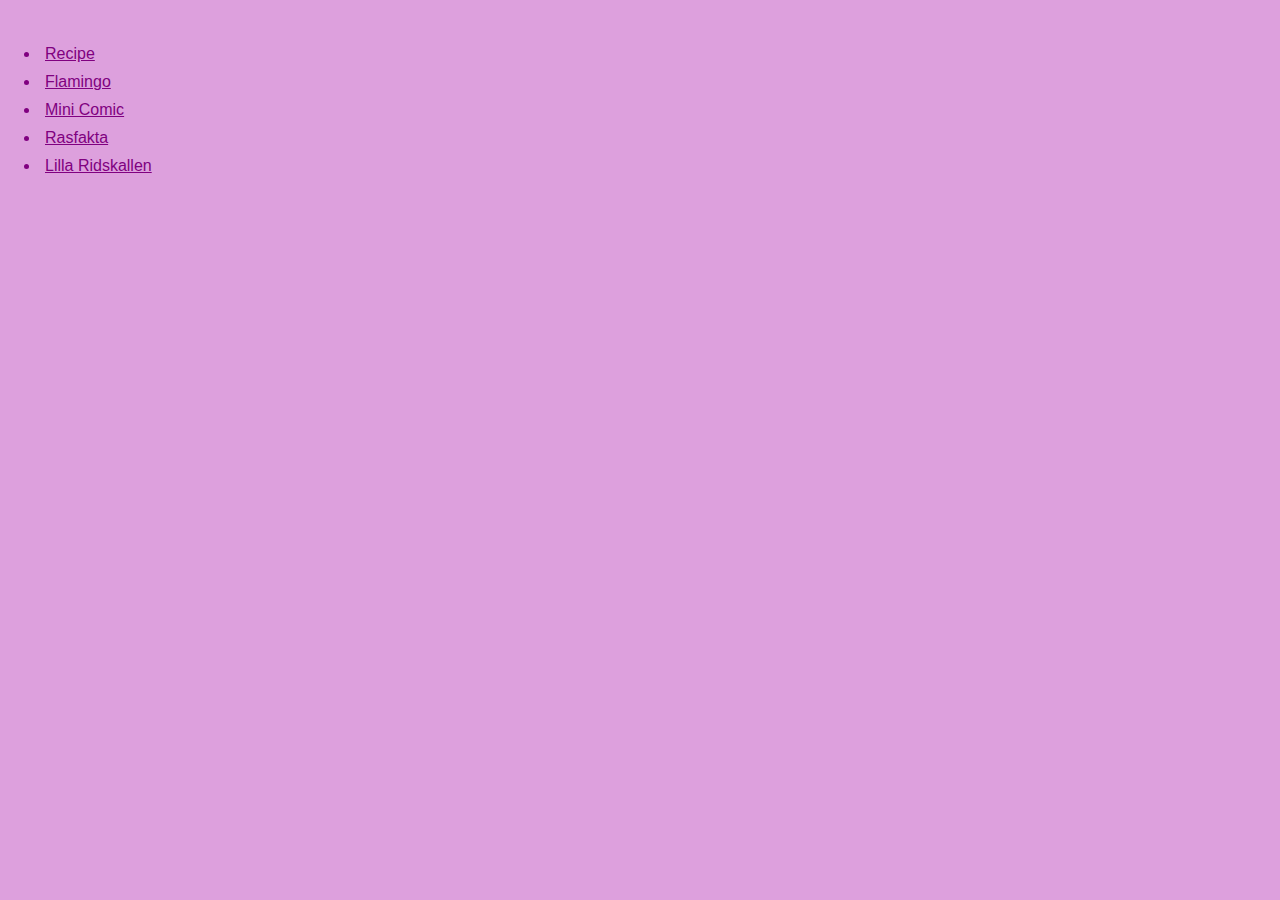
==== index.html @ 450a3502 "page" ====
<!DOCTYPE html>
<html lang="en">
<head>
    <meta charset="UTF-8">
    <meta http-equiv="X-UA-Compatible" content="IE=edge">
    <meta name="viewport" content="width=device-width, initial-scale=1.0">
    <link rel="stylesheet" href="style/comic.css">
    <title>Content Table</title>
    <style>
        body {
            background-color: plum;
            color: purple;
            margin: 0 auto;
        }

        ul {
            display: block;
            margin: 40px;
        }
        ul li {
            padding: 5px;
        }
        a {
            color: purple;
            font-family: 'Grandstander', sans-serif;
        }
    </style>
</head>
<body>
    <ul>
        <li><a href="recipe.html">Recipe</a></li>
        <li><a href="flamingo.html">Flamingo</a></li>
        <li><a href="mini_comic.html">Mini Comic</a></li>
        <li><a href="rasfakta.html">Rasfakta</a></li>
        <li><a href="lilla_ridskallen.html">Lilla Ridskallen</a></li>
    </ul>
</body>
</html>
---- style/comic.css ----
* {
    margin: 0;
    padding: 0;
}

@font-face {
    font-family: MyFontSean;
    src: url(Hand_Of_Sean_Demo.ttf);
}

h1 {
    text-align: center;
    font-family: MyFontSean, sans-serif;
    margin-bottom: -40px;
    font-size: 22px;
    margin-left: 50px;
    transform: rotate(-5deg);
    font-weight: 100;
}
.logo {
    padding-top: 20px;
    margin-bottom: -40px;
    z-index: 3;
}

.shake {
    animation: shake-animation 4.72s ease infinite;
    transform-origin: 50% 50%;
    position: absolute;
    top: 180px;
    left: 60%;
    width: 60px;
    }

.comic-t {
    position: absolute;
    top:-40px;
    /* transform: translate(50%, 50%); */
    z-index: 99;
}
@keyframes shake-animation {
    0% { transform:translate(0,0) }
    1.78571% { transform:translate(3px,0); transform:rotate(2deg) }
    3.57143% { transform:translate(0,0); transform:rotate(1deg) }
    5.35714% { transform:translate(3px,0); transform:rotate(2deg) }
    7.14286% { transform:translate(0,0); transform:rotate(1deg) }
    8.92857% { transform:translate(3px,0); transform:rotate(2deg) }
    10.71429% { transform:translate(0,0); transform:rotate(1deg) }
    100% { transform:translate(0,0); transform:rotate(0deg) }
    }

    
    * {
        box-sizing: border-box;
      }
      
   /* body {
       text-align: center;
       width: 100%;
       margin: 0 auto;
   } */
      
      .row {
          margin: 0 auto;
          justify-content: center;
        display: flex;
        flex-wrap: wrap;
        padding: 0 4px;
        padding-bottom: 30px;
        width: 320px;
      }
      
      /* Create four equal columns that sits next to each other */

      
  
  /* Responsive layout - makes the two columns stack on top of each other instead of next to each other */
  @media (max-width: 2560px) {
    h1 {
        font-size: 70px;
    }
    .column {
      flex: 100%;
      max-width: 100%;
    }
    .shake{
        top: 700px;
        left: 58%;
        width: 90px;
    }
    .row {
        width: 980px;
    }
    .comic-t {
        max-width: 980px;
        margin: 0 auto;
    }
  }
  @media (max-width: 1440px) {
    h1 {
        font-size: 60px;
    }
    .column {
      flex: 100%;
      max-width: 100%;
    }
    .shake{
        top: 600px;
        left: 58%;
        width: 70px;
    }
    .row {
        width: 850px;
    }
    .comic-t {
        max-width: 850px;
        margin: 0 auto;
    }
  }
  @media (max-width: 1040px) {
      h1 {
          font-size: 50px;
      }
    .column {
      flex: 100%;
      max-width: 100%;
    }
    .shake{
        top: 550px;
        left: 59%;
        width: 70px;
    }
    .row {
        width: 750px;
    }
    .comic-t {
        max-width: 750px;
        margin: 0 auto;
    }
  }
  @media (max-width: 800px) {
    h1 {
        font-size: 40px;
    }
    .column {
      flex: 100%;
      max-width: 100%;
    }
    .shake{
        top: 300px;
        left: 57%;
        width: 55px;
    }
    .row {
        width: 450px;
    }
    .comic-t {
        max-width: 450px;
        margin: 0 auto;
    }
  }

  @media (max-width: 600px) {
    h1 {
        font-size: 30px;
    }
    .column {
      flex: 100%;
      max-width: 100%;
    }
    .shake{
        top: 300px;
        left: 63%;
        width: 55px;
    }
    .row {
        width: 450px;
    }
    .comic-t {
        max-width: 450px;
        margin: 0 auto;
    }
  }


  @media (max-width: 380px) {
    h1 {
        font-size: 20px;
    }
    .shake{
        top: 180px;
        left: 60%;
        width: 55px;
    }

    .row {
        max-width: 320px;
    }
    .comic-t {
        max-width: 320px;
        margin: 0 auto;
    }
  }

  @media (max-width: 320px) {
    .shake{
        top: 180px;
        left: 60%;
        width: 50px;
    }

    
    .row {
        max-width: 320px;
    }
    .comic-t {
        max-width: 320px;
        margin: 0 auto;
    }
  }
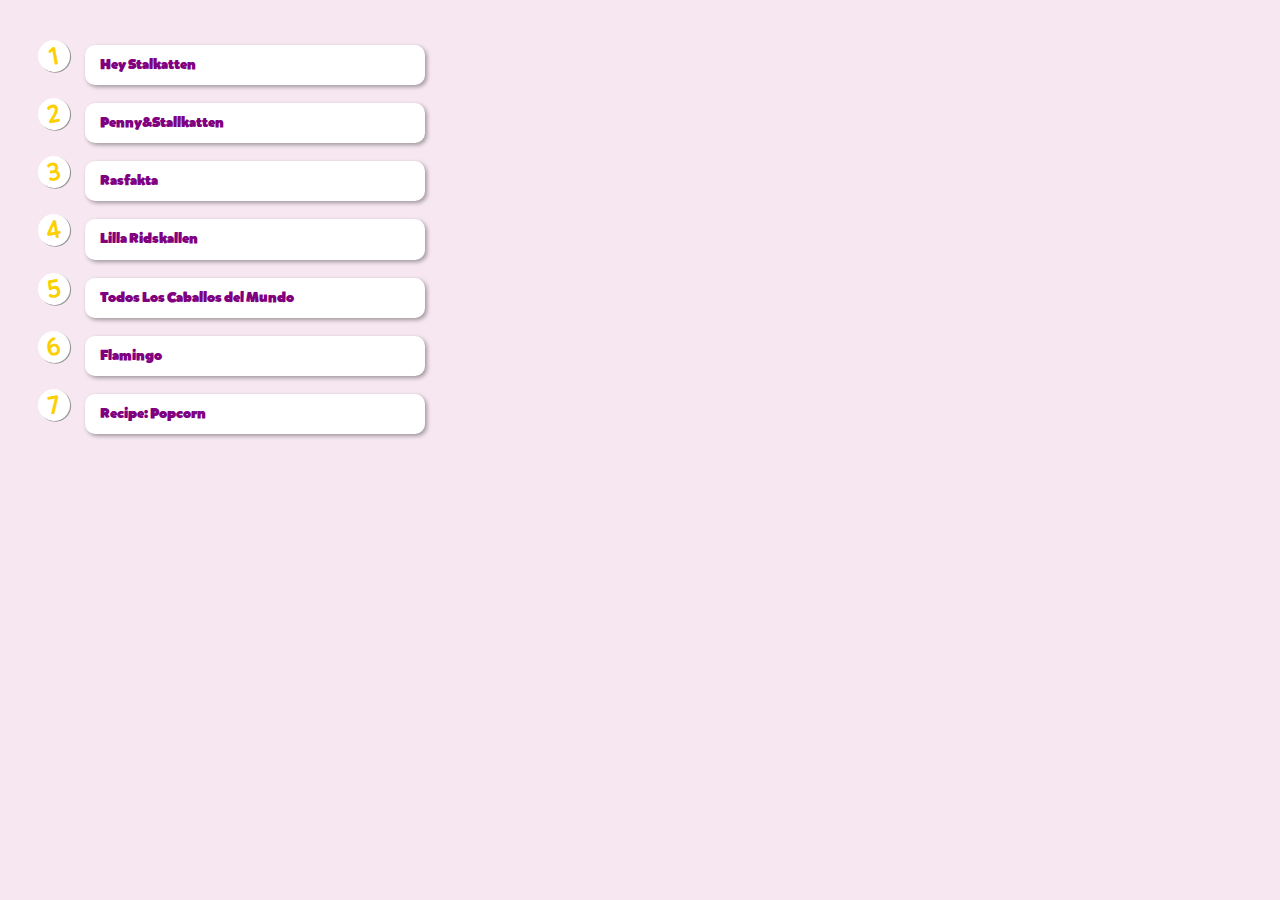
==== commit da08bd0f: "page" ====
--- a/index.html
+++ b/index.html
@@ -4,35 +4,20 @@
     <meta charset="UTF-8">
     <meta http-equiv="X-UA-Compatible" content="IE=edge">
     <meta name="viewport" content="width=device-width, initial-scale=1.0">
-    <link rel="stylesheet" href="style/comic.css">
+    <link rel="stylesheet" href="style/content.css">
+    <link rel="stylesheet" href="style/styles.css">
     <title>Content Table</title>
-    <style>
-        body {
-            background-color: plum;
-            color: purple;
-            margin: 0 auto;
-        }
 
-        ul {
-            display: block;
-            margin: 40px;
-        }
-        ul li {
-            padding: 5px;
-        }
-        a {
-            color: purple;
-            font-family: 'Grandstander', sans-serif;
-        }
-    </style>
 </head>
 <body>
-    <ul>
-        <li><a href="recipe.html">Recipe</a></li>
-        <li><a href="flamingo.html">Flamingo</a></li>
-        <li><a href="mini_comic.html">Mini Comic</a></li>
+    <ol role="list">
+        <li><a href="hey_stallkatten.html">Hey Stalkatten</a></li>
+        <li><a href="mini_comic.html">Penny&Stallkatten</a></li>
         <li><a href="rasfakta.html">Rasfakta</a></li>
         <li><a href="lilla_ridskallen.html">Lilla Ridskallen</a></li>
-    </ul>
+        <li><a href="todos_los_caballos_del_mundo.html">Todos Los Caballos del Mundo</a></li>
+        <li><a href="flamingo.html">Flamingo</a></li>
+        <li><a href="recipe.html">Recipe: Popcorn</a></li>
+    </ol>
 </body>
 </html>--- a/style/content.css
+++ b/style/content.css
@@ -0,0 +1,66 @@
+
+body {
+    background-color: plum;
+    color: purple;
+    margin: 0 auto;
+}
+
+ol {
+    display: block;
+    margin: 40px;
+}
+ol li {
+    padding: 5px;
+    margin-bottom: 10px;
+}
+a {
+  display: block;
+    color: purple;
+    border-radius: 10px;
+    font-family: MyFontMikadoBold, sans-serif;
+    background-color: #fff;
+    padding: 10px 15px;
+    box-shadow: 2px 2px 4px rgba(0, 0, 0, 0.354);
+    text-decoration: none;
+}
+
+@import url("https://fonts.googleapis.com/css?family=Lato:400,400i,700");
+  
+ol {
+  max-width: 350px;
+  counter-reset: my-awesome-counter;
+  list-style: none;
+  padding-left: 40px;
+}
+ol li {
+  margin: 0 0 0.5rem 0;
+  counter-increment: my-awesome-counter;
+  position: relative;
+}
+ol li::before {
+  content: counter(my-awesome-counter);
+  color: #fcd000;
+  font-size: 1.5rem;
+  font-weight: bold;
+  position: absolute;
+  --size: 32px;
+  left: calc(-1 * var(--size) - 10px);
+  line-height: var(--size);
+  width: var(--size);
+  height: var(--size);
+  top: 0;
+  transform: rotate(-10deg);
+  background: white;
+  border-radius: 50%;
+  text-align: center;
+  box-shadow: 1px 1px 0 #999;
+}
+
+body {
+  background: var(--lightpink);
+  color: #eee;
+  font-family: Lato, sans-serif;
+  line-height: 1.4;
+  font-size: 90%;
+  margin: 2rem;
+}--- a/style/styles.css
+++ b/style/styles.css
@@ -0,0 +1,520 @@
+/* FONTS */
+
+@font-face {
+    font-family: MyFontBrush;
+    src: url(Daft-Brush.otf);
+  }
+
+@font-face {
+    font-family: MyFontMikado;
+    src: url(HVDFonts-MikadoRegular.otf);
+  }
+
+@font-face {
+    font-family: MyFontMikadoBold;
+    src: url(HVDFonts-MikadoUltra.otf);
+}
+
+@font-face {
+    font-family: MyFontSunday;
+    src: url(Sunday-Regular.otf);
+}
+
+@font-face {
+    font-family: MyFontSean;
+    src: url(Hand_Of_Sean_Demo.ttf);
+}
+
+
+/* COLORS */
+
+:root {
+    --blue: #0069AB;
+    --lightblue: #00B8F1;
+    --turquoise: #4EBEA4;
+    --green: #00AB6C;
+    --lightgreen: #A4CE4C;
+    --yellow: #FFDD2E;
+    --orange: #FBAF33;
+    --red: #EE404A;
+    --purple: #873F97;
+    --pink: #EE4D93;
+    --lightpink: #F6E7F0;
+}
+
+.bg-blue {
+    background-color: #0069AB;
+}
+
+.bg-lightblue {
+    background-color: #00B8F1;
+}
+
+.bg-turquoise {
+    background-color: #4EBEA4;
+}
+
+.bg-green {
+    background-color: #00AB6C;
+}
+
+.bg-lightgreen {
+    background-color: #A4CE4C;
+}
+
+.bg-yellow {
+    background-color: #FFDD2E;
+}
+
+.bg-orange {
+    background-color: #FBAF33;
+}
+
+.bg-red {
+    background-color: #EE404A;
+}
+
+.bg-purple {
+    background-color: #873F97;
+}
+.bg-pink {
+    background-color: #EE4D93;
+}
+.blue {
+    color: #0069AB;
+}
+
+.lightblue {
+    color: #00B8F1;
+}
+
+.turquoise {
+    color: #4EBEA4;
+}
+
+.green {
+    color: #00AB6C;
+}
+
+.lightgreen {
+    color: #A4CE4C;
+}
+
+.yellow {
+    color: #FFDD2E;
+}
+
+.orange {
+    color: #FBAF33;
+}
+
+.red {
+    color: #EE404A;
+}
+
+.purple {
+    color: #873F97;
+}
+.pink {
+    color: #EE4D93;
+}
+.white{
+    color: #fff;
+}
+
+/* STYLES */
+
+body {
+    /* width: 100%;
+    height: 100vh; */
+    font-family: 'MyFontMikado', sans-serif;
+    margin: 0 auto;
+    /* background-image: linear-gradient(#FFF5D5, #fff); */
+    background-attachment: fixed;
+    background-position: center;
+    background-repeat: no-repeat;
+    background-size: cover;
+}
+
+section {
+    margin: 20px;
+    /* text-align: center; */
+}
+.subject {
+    font-family: MyFontBrush;
+    background-color: #EE4D93;
+    padding: 5px 25px;
+    color: white;
+}
+
+.title-1 {
+    font-size: 38px;
+    font-family: MyFontSunday;
+    color: #FBAF33;
+}
+
+.title-1 > h1 {
+    margin: 5px auto 20px;
+    text-align: center;
+}
+
+.subtitle {
+    font-family: 'Grandstander', sans-serif;
+    margin-bottom: 1rem;
+    font-size: 1rem;
+    font-weight: 300;
+    color: #fff;
+    line-height: 1.3rem;
+    display: inline-block;
+    font-variant-caps: small-caps;
+    text-align: center;
+  }
+  
+.subtitle .highlight {
+    display: inline;
+    background: #FBAF33;
+    padding: 0.1rem;
+  }
+
+.subtitle.sub-1 .highlight {
+    box-shadow: 10px 0 0 #FBAF33, -10px 0 0 #FBAF33;
+  }
+
+.rotate-1 {
+    display:inline-block;
+    -webkit-transform: rotate(-15deg);
+    -moz-transform: rotate(-15deg);
+    -o-transform: rotate(-15deg);
+    writing-mode: lr-tb;
+}
+
+/* BUBBLE */
+
+.bubble-container {
+    position: absolute; 
+    top: 320px;
+    left: 140px;
+    z-index: 4;
+}
+.bubble {
+    font-size: 10px;
+    max-width:200px;
+    margin:auto;
+    padding: 15px;
+    position:relative;
+    background-color: #fff;
+    color: #EE4D93;
+    border-radius: 5px;
+    font-family: MyFontSean, sans-serif;
+    /* box-shadow: rgba(255, 255, 255, 0.1) 0px 1px 1px 0px inset, rgba(50, 50, 93, 0.25) 0px 50px 100px -20px, rgba(0, 0, 0, 0.3) 0px 30px 60px -30px; */
+    box-shadow: rgba(0, 0, 0, 0.1) 0px 4px 12px;
+    transition: 0.15s ease-in;
+}
+  .bubble:after{
+    content:"";
+    display:inline-block;
+    border-style:solid;
+    border-width:10px 10px 0;
+    border-color:#fff transparent;
+    position:absolute;
+    bottom:-9px;
+    left:20px;
+  }
+
+  .bubble p {
+      margin: 0;
+  }
+
+  /* BUTTON */
+
+  .button {
+    /* margin:100px; */
+    display: block;
+    position: absolute;
+    top: 420px;
+    left: 170px;
+    transform: translate(-50%, -50%); 
+    width: 25px;
+    height: 25px;
+    border: #fff 2px solid;
+    border-radius: 50%;
+    background: #ffd900;
+    cursor: pointer;
+    box-shadow: 0 0 0 rgba(255, 255, 255, 0.4);
+    animation: pulse 2s infinite;
+    z-index: 3;
+  }
+
+  /* GRID */
+
+  .grid-container {
+    display: grid;
+    grid-template-columns: repeat(7, 1fr);
+  }
+
+  .item-1 {
+      grid-column: 1/5;
+      padding: 5px;
+      margin: auto;
+      /* position: relative; */
+  }
+  .item-2 {
+      grid-column: 5/8;
+      /* padding: 10px; */
+      margin: auto;
+      margin-left: 20px;
+      font-size: 10px;
+  }
+
+  .item-3 {
+    grid-column: 1/4;
+}
+
+.item-4 {
+    grid-column: 4/8;
+    margin: auto;
+}
+
+/* IMAGES */
+
+.s-img {
+    max-width: 70px;
+}
+.l-img {
+    max-width: 250px;
+    margin: 10px auto;
+}
+.xl-img {
+    max-width: 280px;
+    margin: 15px auto;
+}
+  .responsive {
+    width: 100%;
+    /* max-width: 400px; */
+    /* min-width: 120px; */
+    /* height: auto; */
+    /* float: right; */
+    /* margin: 5px; */
+  }
+
+.img-rotate-1 {
+    transform: rotate(-2deg);
+}
+
+.border-pink {
+    border: 5px solid var(--pink);
+}
+
+.border-light-pink {
+    border: 5px solid #f87cb2;
+}
+
+.border-purple {
+    border: 5px solid var(--purple);
+}
+
+.border-orange {
+    border: 5px solid #FBAF33;
+}
+
+.border-white {
+    border: 5px solid #fff;
+}
+
+.shadow {
+    box-shadow: rgba(0, 0, 0, 0.1) 0px 4px 12px;
+}
+
+.border-img {
+    border-radius: 10px;
+}
+
+.border-round {
+    border-radius: 50%;
+}
+
+.one {
+    transform: rotate(2deg);
+}
+
+.two {
+    transform: rotate(-1deg);
+    margin-top: -10px;
+}
+
+/* TEXT */
+.text-details {
+    font-size: 0.7rem;
+}
+.text-details span.pink {
+    font-family: 'MyFontSean', sans-serif;
+}
+
+.text-details > span {
+    font-weight: bolder;
+}
+
+.articletext span {
+    font-weight: 900;
+    font-family: 'Grandstander', sans-serif;
+}
+
+.qatext {
+    font-size: 0.7rem;
+}
+
+/* BLOCKS */
+
+.white-block {
+	background-color: white;
+	border-radius: 10px;
+	padding:20px;
+	margin-bottom: 25px;
+}
+.white-block p {
+    padding: 15px 0;
+}
+
+
+.pink-block {
+    border-radius: 255px 15px 225px 15px/15px 225px 15px 255px;
+    padding: 25px;
+    /* background:var(--lightpink);
+    float:left; */
+    border: 5px dashed var(--pink);
+    /* outline: 4px dashed var(--pink); */
+    /* outline-offset: -10px; */
+    margin: 25px auto;
+    position: relative;
+}
+
+.pink-block:before {
+    border-radius: 85px 15px 225px 15px/15px 225px 15px 155px;
+    position: absolute;
+    background: var(--lightpink);
+    content: '';
+    bottom: -10px;
+    right: -10px;
+    left: -10px;
+    top: -10px;
+    z-index: -1;
+  }
+
+  .pink-block h3 {
+      font-family: Finger Paint, sans-serif;
+      border-radius: 85px 95px 205px 75px/30px 185px 45px 155px;
+      background-color: var(--purple);
+      color: white;
+      text-align: center;
+      padding: 3px;
+      margin-bottom: 15px;
+  }
+
+  .tape {
+    background-color: hsla(0,0%,100%,.4);
+    box-shadow: inset 0 0 3px 5px hsla(0,0%,100%,.1);
+    height: 15px;
+    zoom:1.5;
+     z-index: 10;
+    margin-left: 20px;
+    position: absolute;
+    transform: rotate(-25deg);
+    width: 40px;
+    -webkit-filter: drop-shadow(0 1px 1px hsla(0,0%,0%,.3));
+  }
+  .tape:after,
+  .tape:before {
+    background-size: .4em .4em;
+    bottom: 0;
+    content: '';
+    position: absolute;
+    top: 0;
+    width: .2em;
+  }
+  .tape:after {
+    background-image: linear-gradient(45deg, transparent 50%, hsla(0,0%,100%,.3) 50%),
+                      linear-gradient(-45deg, transparent 50%, hsla(0,0%,100%,.3) 50%);
+    background-position: 0 100%;
+    left: -.2em;
+  }
+  .tape:before {
+    background-image: linear-gradient(135deg, transparent 50%, hsla(0,0%,100%,.3) 50%),
+                      linear-gradient(-135deg, transparent 50%, hsla(0,0%,100%,.3) 50%);
+    background-position: 100% 100%;
+    right: -.2em;
+  }
+
+@keyframes shake-animation {
+    0% { transform:translate(0,0) }
+    1.78571% { transform:translate(3px,0); transform:rotate(2deg) }
+    3.57143% { transform:translate(0,0); transform:rotate(1deg) }
+    5.35714% { transform:translate(3px,0); transform:rotate(2deg) }
+    7.14286% { transform:translate(0,0); transform:rotate(1deg) }
+    8.92857% { transform:translate(3px,0); transform:rotate(2deg) }
+    10.71429% { transform:translate(0,0); transform:rotate(1deg) }
+    100% { transform:translate(0,0); transform:rotate(0deg) }
+    }
+
+@-webkit-keyframes pulse {
+    0% {
+      -webkit-box-shadow: 0 0 0 0 rgba(255, 255, 255, 0.8);
+    }
+    70% {
+        -webkit-box-shadow: 0 0 0 20px rgba(255, 255, 255, 0);
+    }
+    100% {
+        -webkit-box-shadow: 0 0 0 0 rgba(255, 255, 255, 0);
+    }
+  }
+  @keyframes pulse {
+    0% {
+      -moz-box-shadow: 0 0 0 0 rgba(255, 255, 255, 0.8);
+      box-shadow: 0 0 0 0 rgba(255, 255, 255, 0.4);
+    }
+    70% {
+        -moz-box-shadow: 0 0 0 20px rgba(255, 255, 255, 0);
+        box-shadow: 0 0 0 20px rgba(255, 255, 255, 0);
+    }
+    100% {
+        -moz-box-shadow: 0 0 0 0 rgba(255, 255, 255, 0);
+        box-shadow: 0 0 0 0 rgba(255, 255, 255, 0);
+    }
+  }
+
+
+/* 
+@media only screen and (max-width: 800px) {
+    .main {
+        /* width: 90%; *
+        padding: 0;
+    }
+
+    .container .img > p {
+        width: 80%;
+        margin-top: 30px;
+        padding: 30px 20px;
+        font-size: 20px;
+    }
+
+    .one {
+        transform: rotate(4deg);
+    }
+    
+    .two {
+        transform: rotate(-2deg);
+        /* margin-top: -20px; *
+        margin-right: 30px;
+    }
+
+
+}
+
+@media only screen and (max-width:500px) {
+    /* For mobile phones: *
+    .container .img > p {
+        width: 80%;
+        margin-top: 30px;
+        padding: 6px 5px;
+        font-size: 15px;
+    }
+} */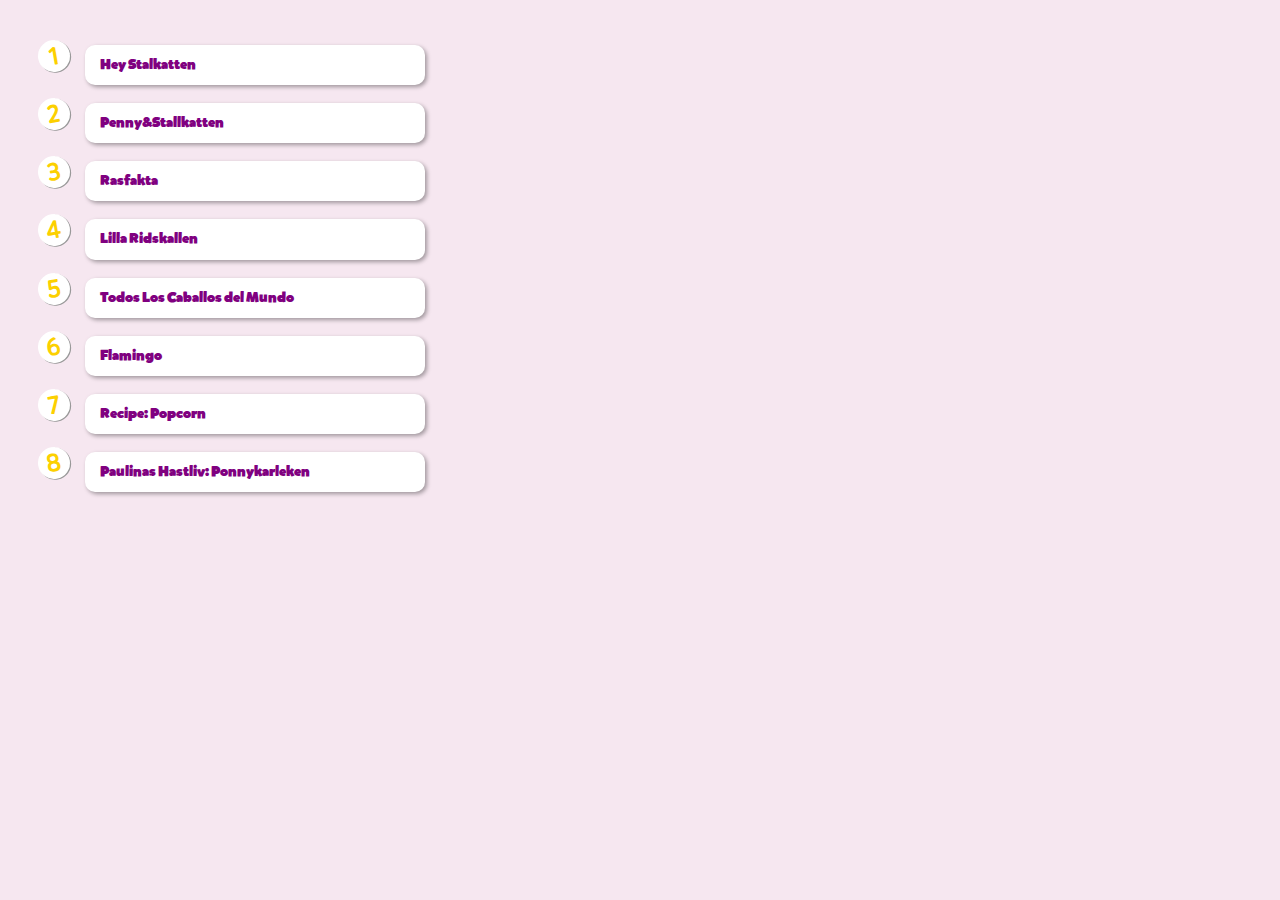
==== commit 76649789: "rotate" ====
--- a/index.html
+++ b/index.html
@@ -18,6 +18,7 @@
         <li><a href="todos_los_caballos_del_mundo.html">Todos Los Caballos del Mundo</a></li>
         <li><a href="flamingo.html">Flamingo</a></li>
         <li><a href="recipe.html">Recipe: Popcorn</a></li>
+        <li><a href="paulinas_hastliv.html">Paulinas Hastliv: Ponnykarleken</a></li>
     </ol>
 </body>
 </html>--- a/style/styles.css
+++ b/style/styles.css
@@ -275,11 +275,27 @@
     margin: auto;
 }
 
+/* QUOTE */
+
+.red-quote {
+    font-family: Chewy, sans-serif;
+    font-size: x-large;
+    text-align: center;
+    color: var(--red);
+    padding: 15px 5px;
+    margin-bottom: 25px;
+}
+
 /* IMAGES */
 
 .s-img {
     max-width: 70px;
 }
+
+.m-img {
+    max-width: 180px;
+}
+
 .l-img {
     max-width: 250px;
     margin: 10px auto;
@@ -375,6 +391,22 @@
     padding: 15px 0;
 }
 
+.turquoise-block {
+    background-color: var(--turquoise);
+    transform: rotate(2deg);
+    padding: 20px;
+    margin-bottom: 25px;
+}
+
+.turquoise-block h3 {
+    color: var(--blue);
+    font-family: Grandstander, sans-serif;
+    font-weight: bold;
+}
+
+.turquoise-block p {
+    padding: 15px 0;
+}
 
 .pink-block {
     border-radius: 255px 15px 225px 15px/15px 225px 15px 255px;
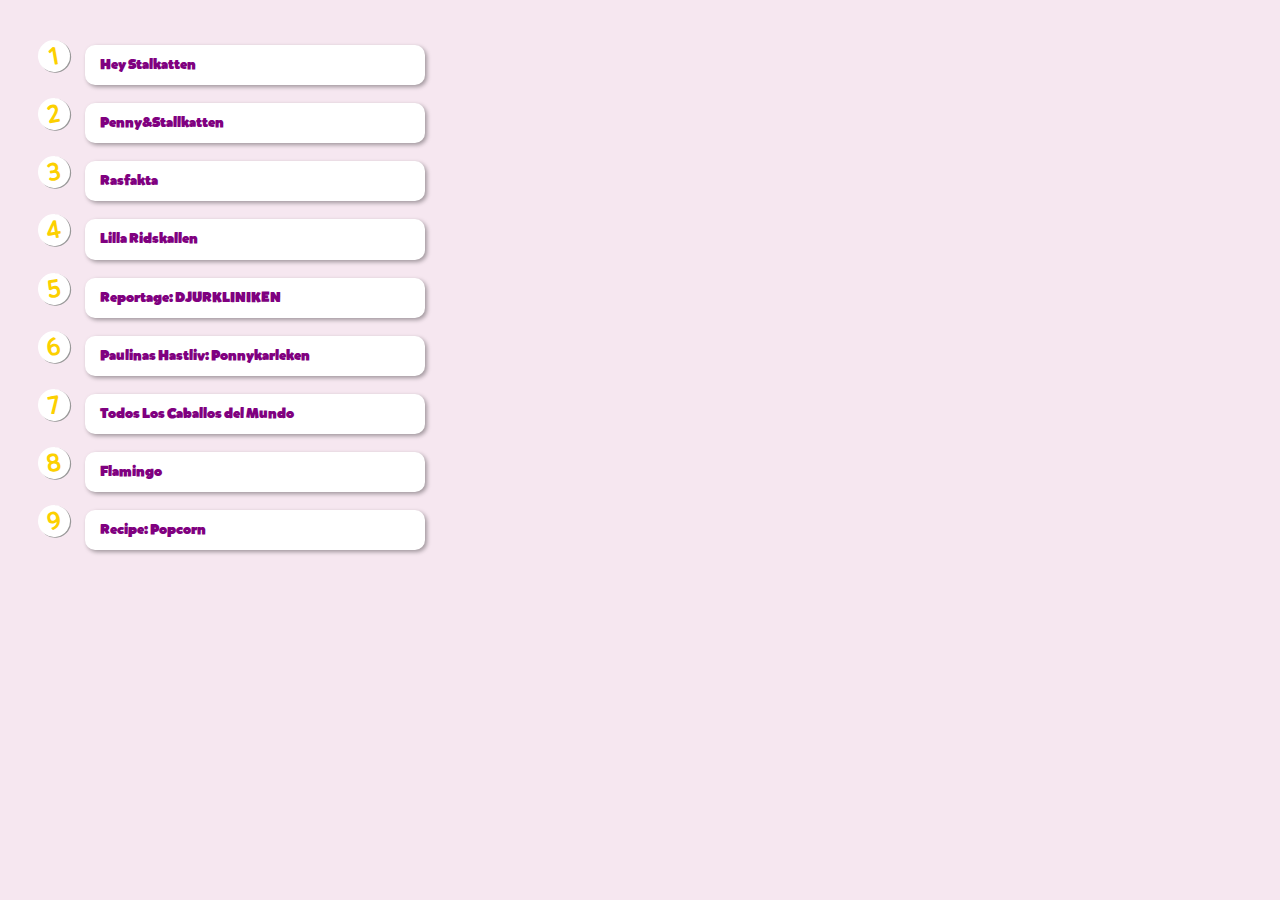
==== commit 4f242bcc: "new page" ====
--- a/index.html
+++ b/index.html
@@ -15,10 +15,11 @@
         <li><a href="mini_comic.html">Penny&Stallkatten</a></li>
         <li><a href="rasfakta.html">Rasfakta</a></li>
         <li><a href="lilla_ridskallen.html">Lilla Ridskallen</a></li>
+        <li><a href="reportage.html.html">Reportage: DJURKLINIKEN</a></li>
+        <li><a href="paulinas_hastliv.html">Paulinas Hastliv: Ponnykarleken</a></li>
         <li><a href="todos_los_caballos_del_mundo.html">Todos Los Caballos del Mundo</a></li>
         <li><a href="flamingo.html">Flamingo</a></li>
         <li><a href="recipe.html">Recipe: Popcorn</a></li>
-        <li><a href="paulinas_hastliv.html">Paulinas Hastliv: Ponnykarleken</a></li>
     </ol>
 </body>
 </html>--- a/style/styles.css
+++ b/style/styles.css
@@ -442,6 +442,18 @@
       margin-bottom: 15px;
   }
 
+  .tape-one {
+    transform: rotate(-20deg);
+  }
+
+  .tape-two {
+    transform: rotate(10deg);
+  }
+
+  .tape-three {
+    transform: rotate(-15deg);
+  }
+
   .tape {
     background-color: hsla(0,0%,100%,.4);
     box-shadow: inset 0 0 3px 5px hsla(0,0%,100%,.1);
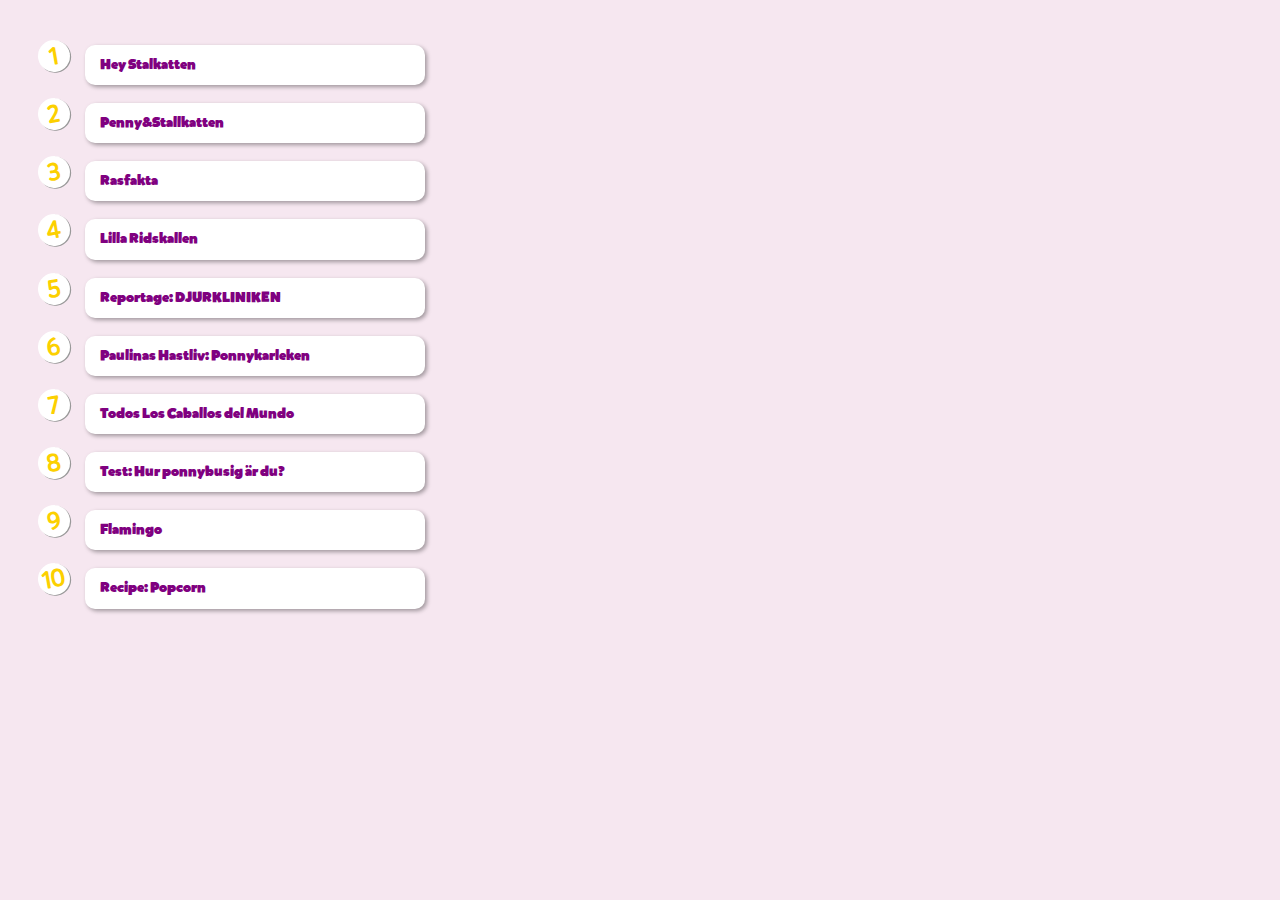
==== commit 6997fa50: "quiz changes" ====
--- a/index.html
+++ b/index.html
@@ -15,9 +15,10 @@
         <li><a href="mini_comic.html">Penny&Stallkatten</a></li>
         <li><a href="rasfakta.html">Rasfakta</a></li>
         <li><a href="lilla_ridskallen.html">Lilla Ridskallen</a></li>
-        <li><a href="reportage.html.html">Reportage: DJURKLINIKEN</a></li>
+        <li><a href="reportage.html">Reportage: DJURKLINIKEN</a></li>
         <li><a href="paulinas_hastliv.html">Paulinas Hastliv: Ponnykarleken</a></li>
         <li><a href="todos_los_caballos_del_mundo.html">Todos Los Caballos del Mundo</a></li>
+        <li><a href="quiz.html">Test: Hur ponnybusig är du?</a></li>
         <li><a href="flamingo.html">Flamingo</a></li>
         <li><a href="recipe.html">Recipe: Popcorn</a></li>
     </ol>
--- a/style/styles.css
+++ b/style/styles.css
@@ -292,6 +292,9 @@
     max-width: 70px;
 }
 
+.sm-img {
+    max-width: 120px;
+}
 .m-img {
     max-width: 180px;
 }
@@ -379,6 +382,23 @@
     font-size: 0.7rem;
 }
 
+.simple-text {
+    margin: 10px auto 30px auto;
+}
+
+.simple-text p {
+    padding: 5px 0;
+}
+.simple-text h3 {
+    color: var(--pink);
+    font-weight: bold;
+}
+
+.simple-text span{
+    font-weight: bold;
+    font-style: oblique;
+}
+
 /* BLOCKS */
 
 .white-block {
@@ -408,6 +428,47 @@
     padding: 15px 0;
 }
 
+.yellow-block {
+background-color: var(--yellow);
+border-radius: 10px;
+padding:20px;
+margin-bottom: 25px;
+}
+
+.yellow-block p {
+padding: 15px 0;
+}
+
+.lblue-block {
+    background-color: var(--lightblue);
+    border-radius: 10px;
+    padding:20px;
+    margin-bottom: 25px;
+    }
+    
+    .lblue-block p {
+    padding: 15px 0;
+    }
+
+    .lblue-block div img {
+        border: 5px solid var(--blue);
+        border-radius: 50%;
+    }
+
+    .lblue-block div, .yellow-block div {
+        display: flex;
+        flex-direction: column;
+    }
+
+    .lblue-block div img, .yellow-block div img{
+        margin-right: -5px;
+    }
+
+    .yellow-block div img {
+        border: 5px solid var(--orange);
+        border-radius: 50%;
+    }
+    
 .pink-block {
     border-radius: 255px 15px 225px 15px/15px 225px 15px 255px;
     padding: 25px;
@@ -561,4 +622,10 @@
         padding: 6px 5px;
         font-size: 15px;
     }
-} */+} */
+
+@media only screen and (max-width:425px) {
+    section {
+        max-width: 200x;
+    }
+}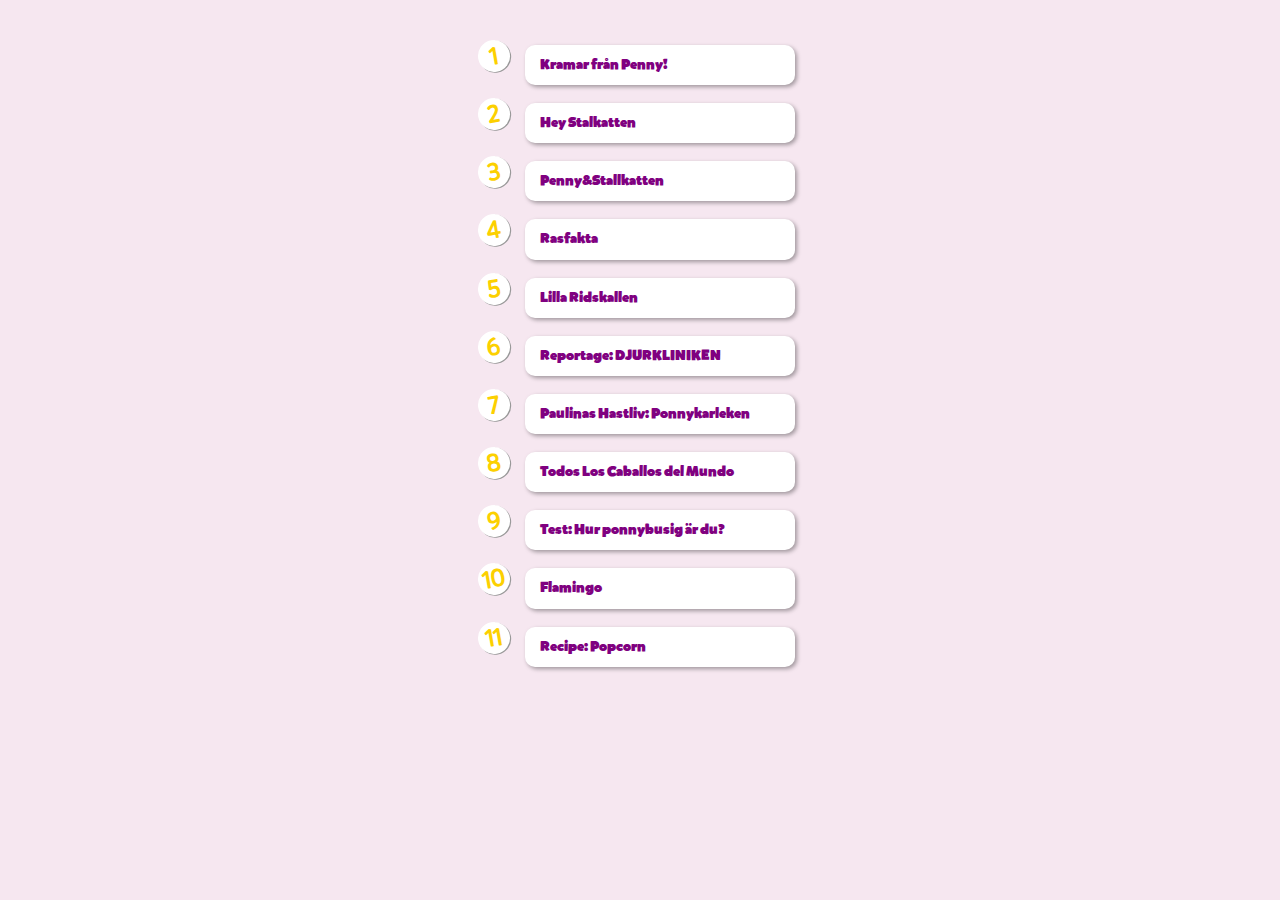
==== commit 9f10e804: "penny" ====
--- a/index.html
+++ b/index.html
@@ -11,6 +11,7 @@
 </head>
 <body>
     <ol role="list">
+        <li><a href="penny.html">Kramar från Penny!</a></li>
         <li><a href="hey_stallkatten.html">Hey Stalkatten</a></li>
         <li><a href="mini_comic.html">Penny&Stallkatten</a></li>
         <li><a href="rasfakta.html">Rasfakta</a></li>
@@ -18,7 +19,7 @@
         <li><a href="reportage.html">Reportage: DJURKLINIKEN</a></li>
         <li><a href="paulinas_hastliv.html">Paulinas Hastliv: Ponnykarleken</a></li>
         <li><a href="todos_los_caballos_del_mundo.html">Todos Los Caballos del Mundo</a></li>
-        <li><a href="quiz.html">Test: Hur ponnybusig är du?</a></li>
+        <li><a href="test.html">Test: Hur ponnybusig är du?</a></li>
         <li><a href="flamingo.html">Flamingo</a></li>
         <li><a href="recipe.html">Recipe: Popcorn</a></li>
     </ol>
--- a/style/styles.css
+++ b/style/styles.css
@@ -1,3 +1,7 @@
+body {
+    max-width: 400px !important;
+}
+
 /* FONTS */
 
 @font-face {
